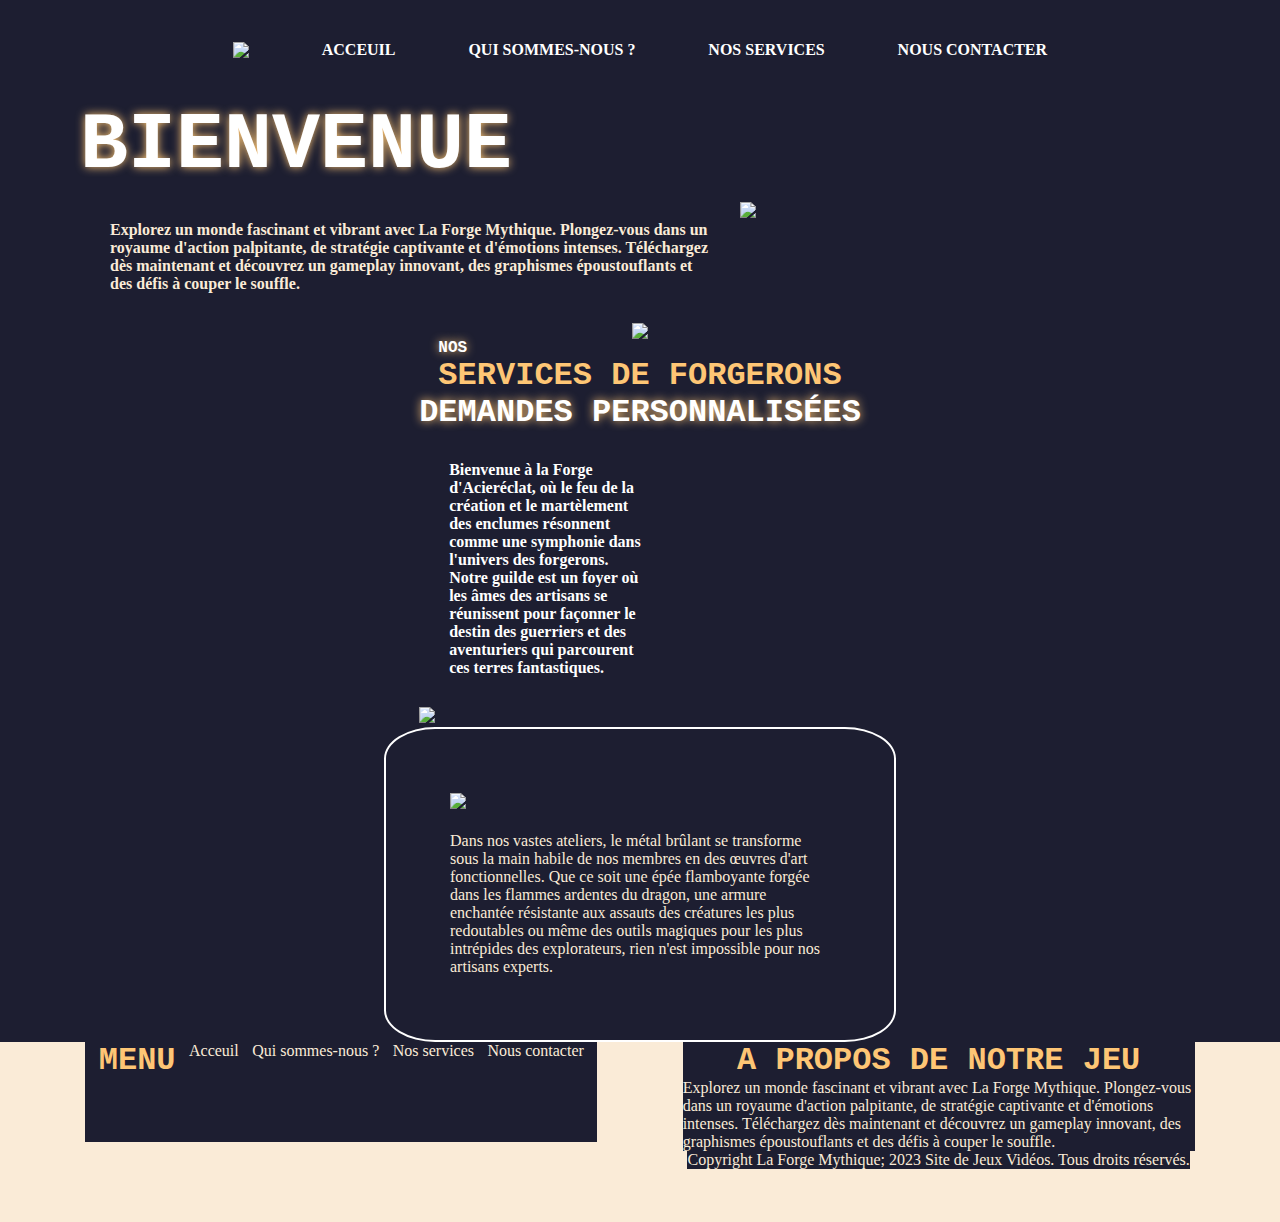
==== qui.html @ f201d197 "1.0" ====
<!DOCTYPE html>
<html lang="en">
  <head>
    <meta charset="UTF-8" />
    <meta name="viewport" content="width=device-width, initial-scale=1.0" />
    <title>Index</title>
    <link rel="stylesheet" type="text/css" href="qui.css" />
  </head>
  <body>
    <header>
      <nav>
        <div class="navbar">
          <div class="container">
            <img src="/logo.png" />
            <a href="index.html">ACCEUIL</a>
            <a href="qui.html">QUI SOMMES-NOUS ?</a>
            <a href="services.html">NOS SERVICES</a>
            <a href="Contact.html">NOUS CONTACTER</a>
          </div>
        </div>
      </nav>
    </header>
    <section class="Section1">
      <div class="container">
        <!-- Traite de la partie gauche de mon body -->
        <div class="left">
          <h1>Bienvenue</h1>
          <p>
            Explorez un monde fascinant et vibrant avec La Forge Mythique.
            Plongez-vous dans un royaume d'action palpitante, de stratégie
            captivante et d'émotions intenses. Téléchargez dès maintenant et
            découvrez un gameplay innovant, des graphismes époustouflants et des
            défis à couper le souffle.
          </p>
        </div>
        <!-- Traite de la partie droite de mon body (image) -->
        <div class="right">
          <img src="/fondrie.png" />
        </div>
      </div>
    </section>
    <section class="Section2">
      <img src="pique-up.svg" />
      <div class="title">
        <h4>Nos</h4>
        <h1>SERVICES DE FORGERONS</h1>
      </div>
      <div class="container">
        <div class="left">
          <h2>Demandes Personnalisées</h2>
          <p>
            Bienvenue à la Forge d'Acieréclat, où le feu de la création et le
            martèlement des enclumes résonnent comme une symphonie dans
            l'univers des forgerons. Notre guilde est un foyer où les âmes des
            artisans se réunissent pour façonner le destin des guerriers et des
            aventuriers qui parcourent ces terres fantastiques.
          </p>
        </div>
        <div class="mid">
          <img src="/tour.png" />
        </div>
      </div>

      
          <div class="card">
            <div class="top">
              <img src="/lava.png">
            </div>
           

              <div class="description">
                <p>Dans nos vastes ateliers, le métal brûlant se transforme sous la main habile de nos membres en des œuvres d'art fonctionnelles. Que ce soit une épée flamboyante forgée dans les flammes ardentes du dragon, une armure enchantée résistante aux assauts des créatures les plus redoutables ou même des outils magiques pour les plus intrépides des explorateurs, rien n'est impossible pour nos artisans experts.</p>
              </div>
           
          </div>



    </section>
    <footer>
      <div class="left">
        <h2>Menu</h2>
        <a href="index.html">Acceuil</a>
        <a href="qui.html">Qui sommes-nous ?</a>
        <a href="services.html">Nos services</a>
        <a href="contact.html">Nous contacter</a>
      </div>
      <div class="right">
        <h2>A Propos de Notre Jeu</h2>
        <p>
          Explorez un monde fascinant et vibrant avec La Forge Mythique.
          Plongez-vous dans un royaume d'action palpitante, de stratégie
          captivante et d'émotions intenses. Téléchargez dès maintenant et
          découvrez un gameplay innovant, des graphismes époustouflants et des
          défis à couper le souffle.
        </p>
        <p>
          Copyright La Forge Mythique; 2023 Site de Jeux Vidéos. Tous droits
          réservés.
        </p>
      </div>
    </footer>
  </body>
</html>
---- qui.css ----
*{
  margin: 0;
  padding: 0;
  box-sizing: border-box;
  background-color: #1d1e31;
}

h1, h2, h3, h4, h5, h6 {
  text-transform: uppercase;
  font-family: 'Courier New', Courier, monospace;
}

p{
  font-family: "Poppins";
}

/* SEC 1*/
.Section1 .container{
  display: flex;
  align-items: center;
  /* taille maximale du container*/
  max-width: 1500px;
  margin-left: 80px;
}

.left h1{
  /* 9em = taille de la police*/
  font-size: 5em;
  color: white;
  text-shadow: 0px 0px 10px #fec675;
}

.left p{
  color: antiquewhite;
  max-width: 600px;
/* font weight = épaisseur de la police*/
  font-weight: bold;
  font-family:"Poppins";
  margin: 30px;

}

.left button{
  width: 300px;
  height: 65px;
  /* border radius = arrondi du bouton*/
  border-radius: 50px;
  color: antiquewhite;
  font-weight: bold;
  font-size: 1em;
  background-color: #fec675;
}

/* NAVBAR*/

.navbar{
height: 100px;
/* Largeur*/
width: 100%;
display: flex;
align-items: center;
justify-content: space-evenly;
}

.navbar > .container{
  width: 75%;
  color: white;
  text-decoration: none;
  display: flex;
  align-items: center;
  /* prendre toute la place de la width*/
  justify-content: space-evenly;

}
.navbar .container a{
  color: white;
  text-decoration: none;
  font-family: Cambria, Cochin, Georgia, Times, 'Times New Roman', serif;
  font-weight: bold;
}

/* FOOTER */
footer{
  width: 100%;
  height: 20vh;
  background-color: antiquewhite;
  display: flex;
  flex-flow: row wrap;
  justify-content: space-evenly;
}

footer > .left {
  width: 40%;
  height: 100px;
  display: flex;
  flex-flow: row wrap;
  justify-content: space-evenly;
  
}

.left > a {
  background-color: none;
  color: antiquewhite;
  text-decoration: none;
}

.left h2{
font-size: 2em;
color: #fec675;
}

footer > .right{
  width: 40%;
  height: 100px;
  width: 40%;
  height: 100px;
  display: flex;
  flex-flow: row wrap;
  justify-content: space-evenly;
}

.right h2{
  font-size: 2em;
  color:#fec675 ;
}

.right p{
  background-color: none;
  color: antiquewhite;
}
/* Section 2 */

.Section2{
  display: flex;
  flex-direction: column;
  align-items: center;
}

.Section2 .img{
  filter: drop-shadow(0px 8px 10px rgba(254, 198, 117, 0.75));

}

.Section2 .title h4{
    /* 9em = taille de la police*/
    font-size: 1em;
    color: white;
    text-shadow: 0px 0px 10px #fec675;
  }
.Section2 .title h1{
  font-size: 2em;
  color: #fec675;

}

.Section2 .container{
  display: flex;
  flex-flow: column wrap;
  max-width: 1500px;
  margin: 0 auto;
}
.Section2 .container p{
  max-width: 200px;
  display: flex;
  flex-direction: column;
  justify-content: space-around;
}

.Section2 .container .left{
  text-align: right; 
  display: flex;
  flex-direction: column;
  justify-content: space-around;
}

.Section2 .container .left h2{
  text-align: right;
  color: white;
  text-shadow: 0px 0px 10px #fec675;

}

.Section2 .container .left p{
  text-align: left;
  color: white;
  display: flex;
  flex-direction: column;;
}

.Section2 .container .right{
  text-align: left;
  display: flex;
  flex-direction: column; 
}

.Section2 .container .right h2{
  text-align: right;
  color: white;
  text-shadow: 0px 0px 10px #fec675;

}

.card{
  width: 40%;
  border: solid 2px white;
  border-radius: 10%;
  padding: 5%;
}

.top{
  width: 100%;
}

.description p{
padding-top: 5%;
color: antiquewhite;
}
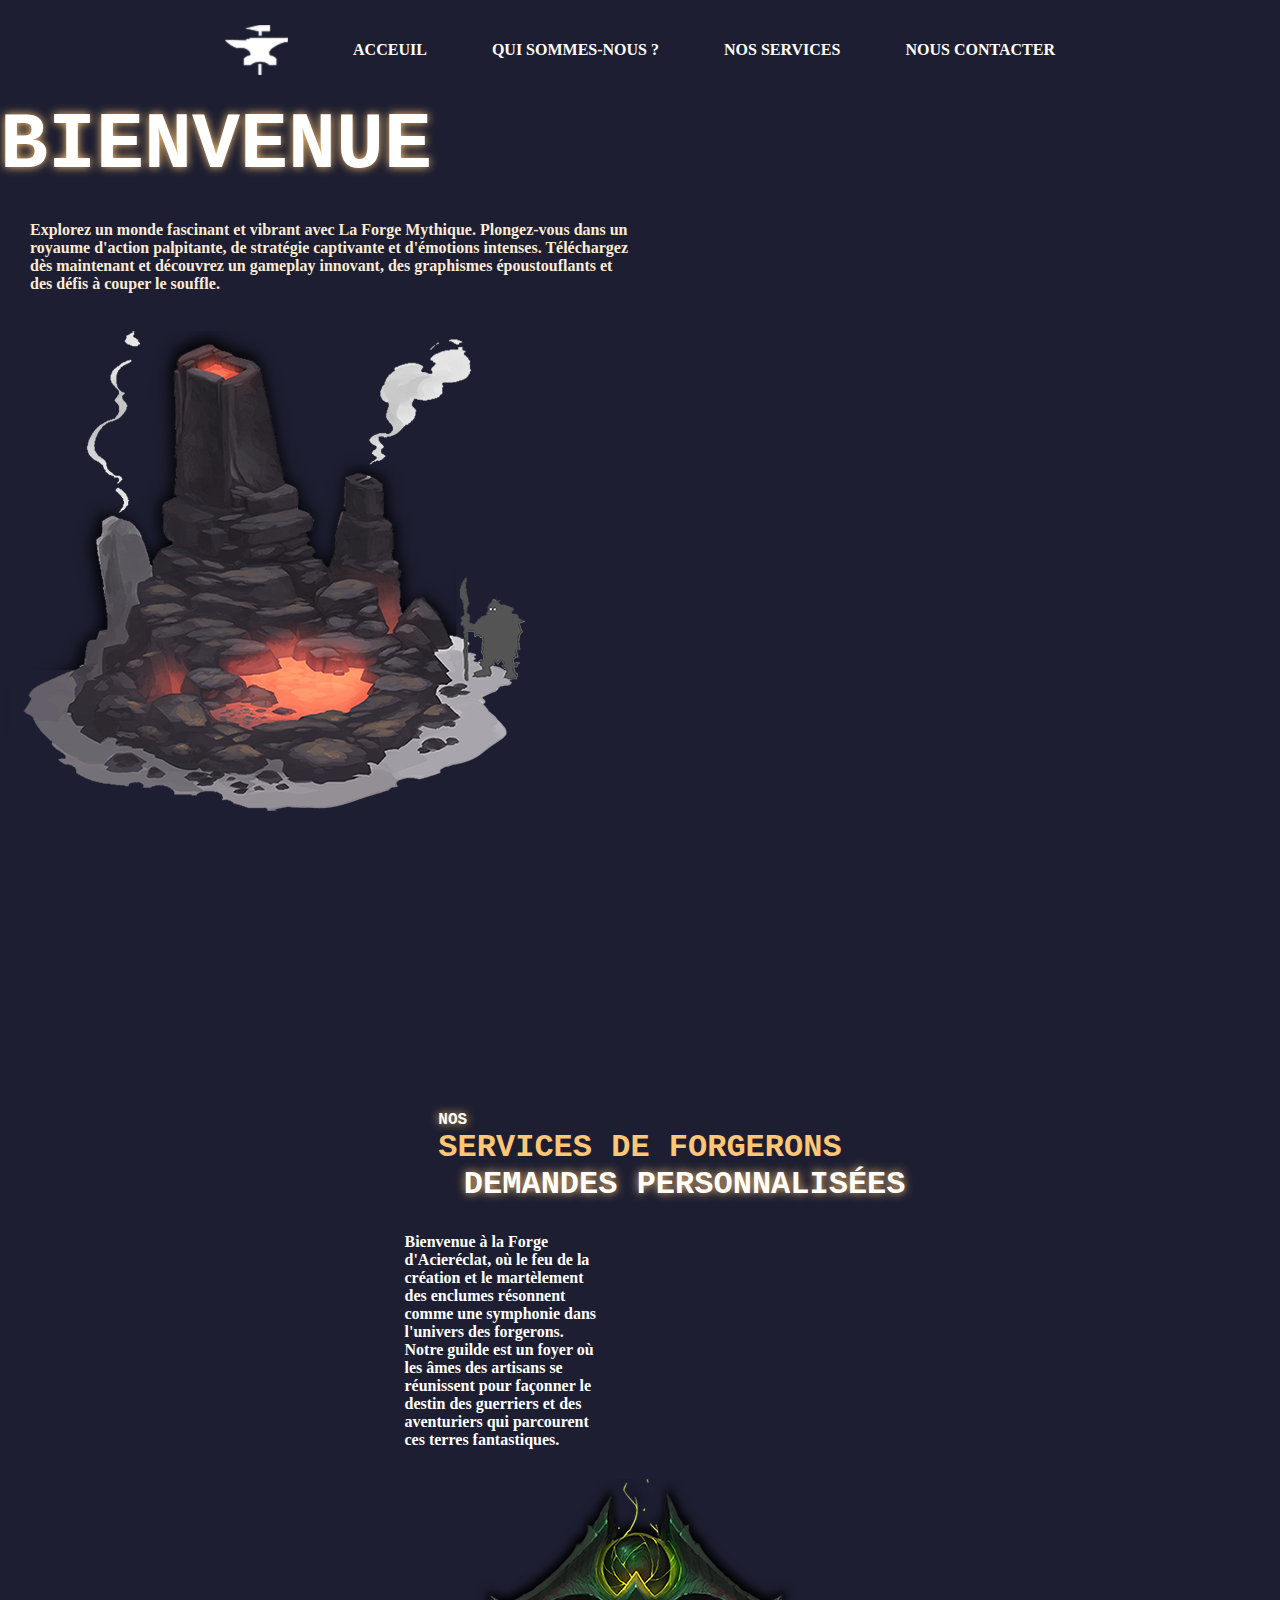
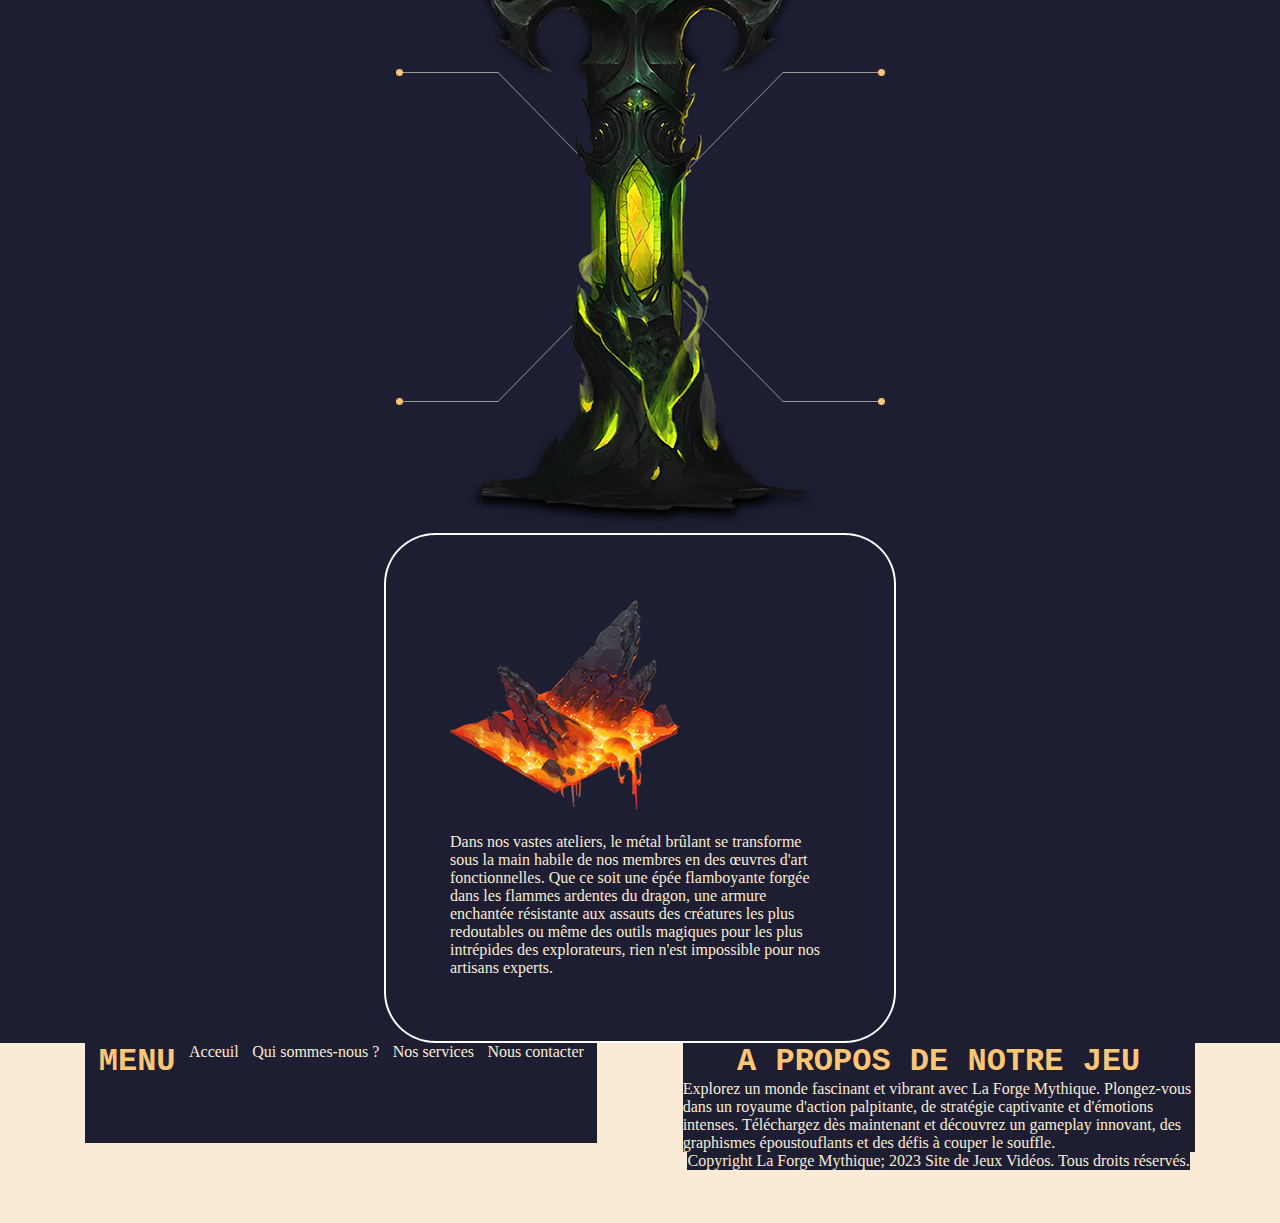
==== commit 0d62e6e8: "2.0" ====
--- a/qui.html
+++ b/qui.html
@@ -60,8 +60,6 @@
           <img src="/tour.png" />
         </div>
       </div>
-
-      
           <div class="card">
             <div class="top">
               <img src="/lava.png">
@@ -73,10 +71,7 @@
               </div>
            
           </div>
-
-
-
-    </section>
+      
     <footer>
       <div class="left">
         <h2>Menu</h2>
--- a/qui.css
+++ b/qui.css
@@ -14,14 +14,6 @@
   font-family: "Poppins";
 }
 
-/* SEC 1*/
-.Section1 .container{
-  display: flex;
-  align-items: center;
-  /* taille maximale du container*/
-  max-width: 1500px;
-  margin-left: 80px;
-}
 
 .left h1{
   /* 9em = taille de la police*/
@@ -214,4 +206,5 @@
 .description p{
 padding-top: 5%;
 color: antiquewhite;
-}+}
+
